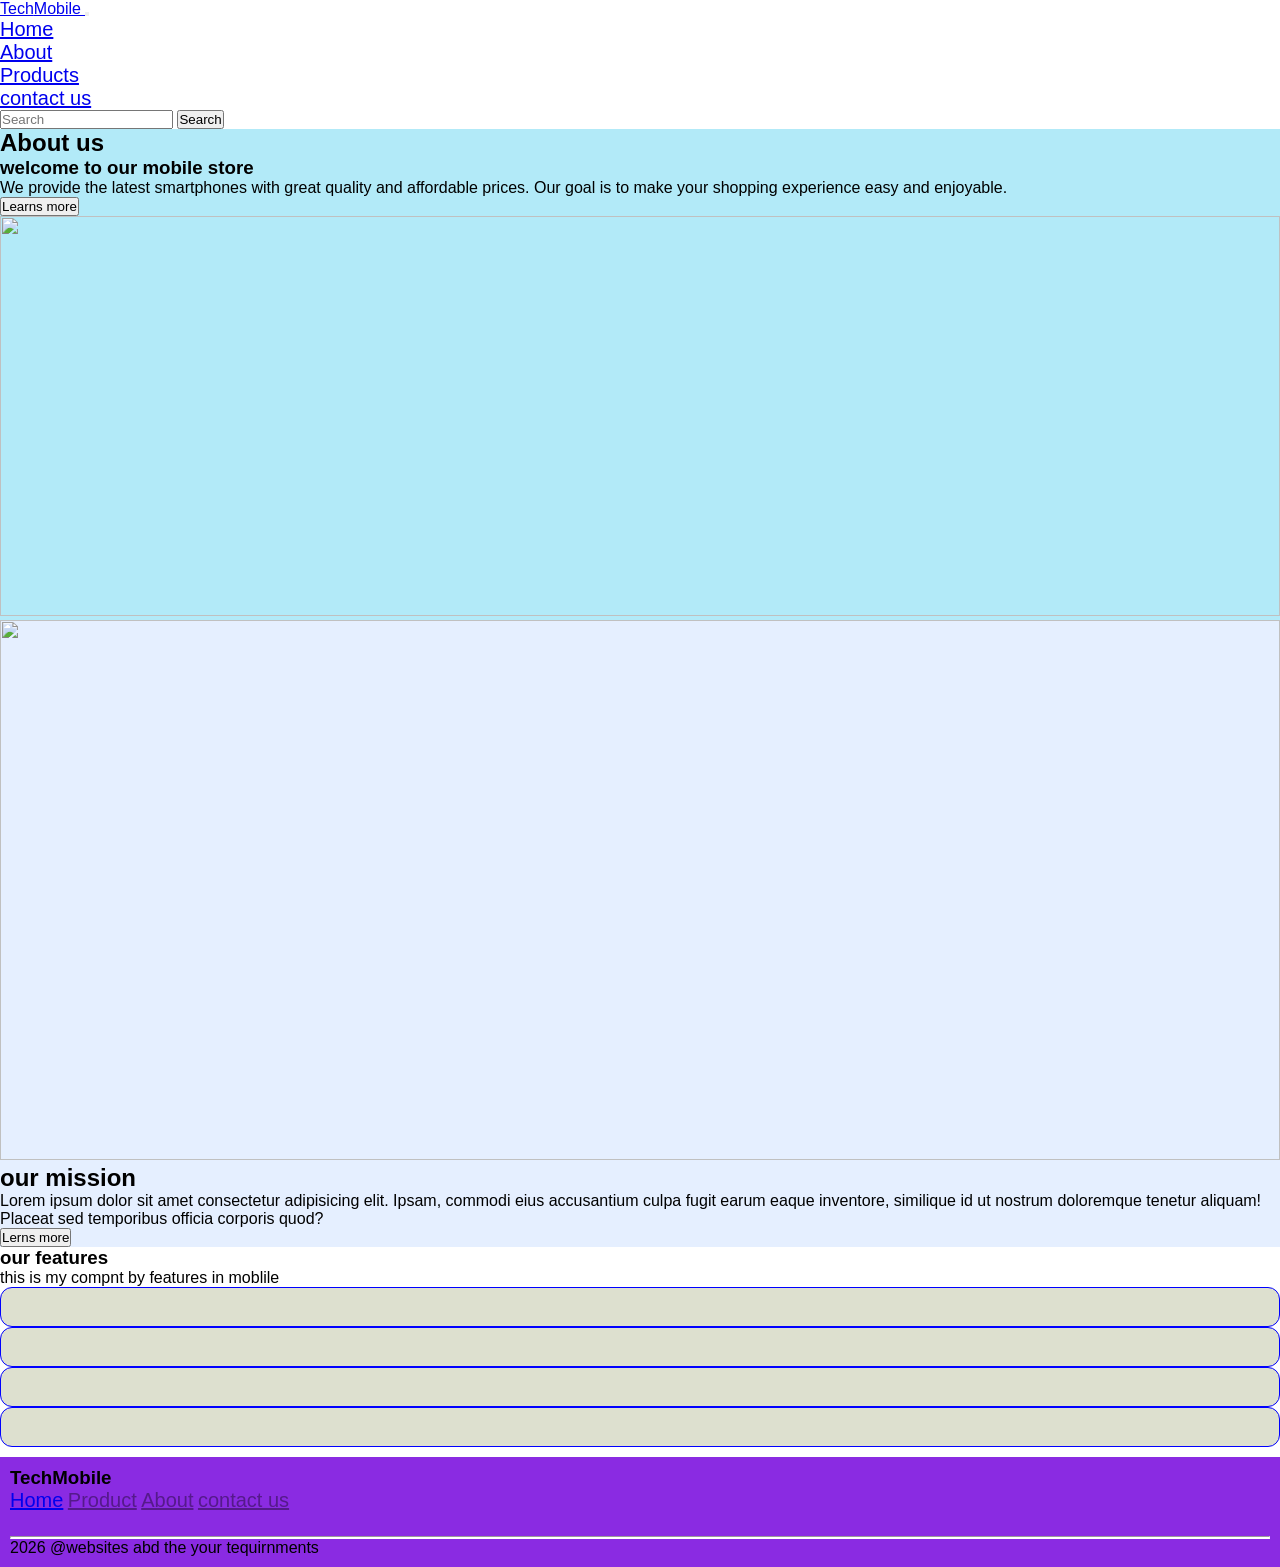
==== about.html @ 974cecf5 "Add files via upload" ====
<!DOCTYPE html>
<html lang="en">

<head>
  <meta charset="UTF-8">
  <meta name="viewport" content="width=device-width, initial-scale=1.0">
  <link rel="stylesheet" href="../frontendfiles/style.css">
  <link rel="stylesheet" href="style.css">
  <link rel="shortcut icon" href="../image folder/planet.avif" type="image/x-icon">

  <title>mobile about</title>
  <style>

  </style>
</head>

<body>
  <nav class="navbar navbar-expand-lg bg-primary">
    <div class="container-fluid">
      <a class="navbar-brand text-light fw-bold" href="#"> Tech<span class="text-warning">Mobile </span>  </a>
      <button class="navbar-toggler" type="button" data-bs-toggle="collapse" data-bs-target="#navbarSupportedContent"
        aria-controls="navbarSupportedContent" aria-expanded="false" aria-label="Toggle navigation">
        <span class="navbar-toggler-icon"></span>
      </button>
      <div class="collapse navbar-collapse" id="navbarSupportedContent">
        <ul class="navbar-nav me-auto mb-2 mb-lg-0 d-flex justify-content-center align-item-center flex-grow-1">
          <li class="nav-item">
            <a class="nav-link active   text-light" aria-current="page" href="index.html">Home</a>
          </li>
          <li class="nav-item">
            <a class="nav-link  text-light " href="#">About</a>
          </li>
          <li class="nav-item">
            <a class="nav-link  text-light " href="product.html"> Products</a>

          </li>
          <li class="nav-item">
            <a class="nav-link  text-light" href="contact.html">contact us</a>
          </li>
        </ul>
        <form class="d-flex" role="search">
          <input class="form-control me-2" type="search" placeholder="Search" aria-label="Search">
          <button class="btn btn-success" type="submit">Search</button>
        </form>
      </div>
    </div>
  </nav>
  <!-- start hero section   -->
  <section class="about-hero">
    <div class="container">
      <div class="row d-flex align-items-center">

        <div class="col-md-6 col-lg-6">
           
          <h2 class="fw-bold my-2">About us </h2>
          <h3 class="display-5 fw-bold"> welcome to our <span class="text-primary"> mobile store</span></h3>
          <p class="fs-5 mt-3">We provide the latest smartphones with great quality and affordable prices. Our goal is
            to make
            your shopping experience easy and enjoyable.</p>
          <button type="button" class="btn btn-primary btn-lg mb-lg-2 ">Learns more</button>
 
        </div>

        <div class="col-md-6 col-lg-6 ">
          <img src="../image folder/about banner.png"  style="height: 400px; width: 100%;" alt="">
        </div>



      </div>
    </div>
  </section>

  <!-- hero  hero section -->
  <!-- start banner  -->
  <div class="banner-about">
    <div class="container">
      <div class="row">
        <div class="col-md-5 col-lg-5">
          <img src="C:\Users\Admin\Downloads\app-removebg-preview (1).png" style="height: 60vh; width: 100%;"
            class="my-lg-3" alt="">
        </div>
        <div class="col-md-7 col-lg-7">
          <h2 class="mt-lg-5 display-5 fw-bold">our mission</h2>
          <p>Lorem ipsum dolor sit amet consectetur adipisicing elit. Ipsam, commodi eius accusantium culpa fugit earum
            eaque inventore, similique id ut nostrum doloremque tenetur aliquam! Placeat sed temporibus officia corporis
            quod?</p>
          <button class="btn btn-danger btn-lg">Lerns more</button>
        </div>
      </div>
    </div>
  </div>

  <!-- end banner  -->
  </div>

  <!-- start feature  -->
  <section class="container">
    <h3 class="display-5 fw-bold text-primary text-center">our features</h3>
    <p class="fs-5 my-2 text-center">this is my compnt by features in moblile </p>
    <div class="row g-2">
      <div class="col-md-3 col-lg-3">
        <div class="feature">
          <img src="../image folder/icon 1.png" style="width: 90px; text-align: center;" alt="">

        </div>
      </div>
      <div class="col-md-3 col-lg-3">
        <div class="feature">
          <img src="../image folder/icon 2.png" style="width: 90px;" alt="">


        </div>
      </div>
      <div class="col-md-3 col-lg-3">
        <div class="feature">
          <img src="../image folder/icon 3.png" style="width: 90px;" alt="">


        </div>
      </div>
      <div class="col-md-3 col-lg-3">
        <div class="feature">
          <img src="../image folder/icon 4.png" style="width: 100px;" alt="">


        </div>
      </div>


    </div>



  </section>


  <!-- end feature  -->

  <footer class="footer">
    <div class="container-fluid">
      <div class="row">
        <div class="col-md-4 col-lg-4">
          <h3 class="text-light fw-bold mt-3">Tech<span class="text-warning fw-bold">Mobile</span></h3>

        </div>
        <div class="col-md-4 col-lg-4">
          <div class="d-flex my-lg-4   ">
            <a href="homepage.html" class="nav-link text-light me-3 fs-5">Home</a>
            <a href="" class="nav-link text-light fs-5 me-3">Product</a>
            <a href="" class="nav-link t text-light fs-5 me-3">About</a>
            <a href="" class="nav-link t text-light fs-5 me-3">contact us</a>
          </div>
        </div>
        <div class="col-md-4 col-lg-4">
          <img src="../image folder/twiiter.png" style="width: 40px;  margin-top: 20px;" alt="">
          <img src="../image folder/instaram.png" style="width: 40px; margin-top: 20px;" alt="">
          <img src="../image folder/playstore-removebg-preview.png" style="width: 40px; margin-top: 20px;" alt="">
          <img src="../image folder/youtube.png" style="width: 40px; margin-top: 20px;" alt="">

        </div>





      </div>
      <hr>
      <p class="text-light fs-5 text-center"> 2026 @websites abd the your tequirnments </p>
    </div>
  </footer>
</body>
<script src="../frontendfiles/script.js"></script>

</html>
---- style.css ----
/* home page css */
 * {
   margin: 0;
   padding: 0;
   box-sizing: border-box;
 }

 body {
   font-family: Arial, Helvetica, sans-serif;

 }

 .nav-link {
   transition: all 0.7s;
 }

 .nav-link:hover {
   background-color: green;
   transform: translatex(-7px);
   color: white;
 }
  
 .nav-link {
   font-size: 20px;
   font-family: Arial, Helvetica, sans-serif;
 }

 .carousel-item img {
   width: 100%;
   height: 690px;
 }

 .banner-1 {
   background-color: blueviolet;
   color: white;
   padding: 15px;

 }

 .banner-1 img {
   height: 400px;
   width: 100%;
 }

 .card-home {
   background-color: whitesmoke;
   box-shadow: 2px 2px 2px 4px blueviolet;
   padding: 6px;
 }

 .card img {
   background-color: gray;
 }

 .card-home {
   transition: all 0.7s;
 }


 .card-home:hover {
   transform: translateY(-8px);
 }

 .footer {
   background-color: blueviolet;
   padding: 10px 10px;
   margin-top: 10px;
 }

 .footer img {
   width: 100px;
 }

 .footer hr {
   color: white;
   border-bottom: 2px solid white;
 }

 /* end  home page css  */
 /* start about css  */

 .about-hero {
   background-color: rgba(0, 187, 232, 0.3);
 }
  /* Heading Animation */
  /* start home animation */
.banner-1 h2{
    animation: slideLeft 1.5s ease-in-out infinite;

}
.banner-1 p{
    animation: slideLeft 1.5s ease-in-out infinite;

  }
  .banner-1 button{
    animation: slideLeft 1.5s ease-in-out infinite;

  }
  .banner-1 img{
    animation: slideLeft 2s ease-in-out infinite;

  }




  /* end home animation */
/* start about animation */
  .about-hero h2 {
    animation: slideLeft 1.5s ease-in-out infinite;
}

/* Main Heading */
 .about-hero h3 {
    animation: slideLeft 1.5s ease-in-out infinite;
}

/* Paragraph */
 .about-hero p {
    animation: slideLeft 1.5s ease-in-out infinite;
}

/* Button */
 .about-hero button {
    animation: slideLeft 1.5s ease-in-out infinite;
}
  /* img */
 .about-hero img{
    animation: slideLeft 2s ease-in-out infinite;

}
/* banner animation about page */
.banner-about h2{
    animation: slideLeft 1.5s ease-in-out 3;
  
}
.banner-about p{
    animation: slideLeft 1.5s ease-in-out 3;

}
.banner-about button{
    animation: slideLeft 1.5s ease-in-out 3;

}
.banner-about img{
    animation: slideLeft 2s ease-in-out 3;

}
/* banner aniation aboout page */
  /* end about animation */
/* product animaytion start */
 .hero-product h2{
    animation: slideLeft 1.5s ease-in-out infinite;

 }
 .hero-product p{
    animation: slideLeft 1.5s ease-in-out infinite;

 }
 .hero-product button{
    animation: slideLeft 1.5s ease-in-out infinite;

 }
 .hero-product img{
    animation: slideLeft 2s ease-in-out infinite;

 }
 .feature-product h2{
  animation: slidetop 2s ease-in-out infinite;

 }
 .feature-product p{
  animation: slidetop 2s ease-in-out infinite;

}
.feature-product,
.phone h3{
  animation: slidetop 2s ease-in-out 3;

}
.feature-product,
.phone p{
  animation: slidetop 2s ease-in-out 3;

}
 /* product animation end */
 /* contact animation start */
 .bannercontact img{
    animation:  slideLeft 2s ease-in-out infinite;

 }
 .bannercontact h2{
    animation: slideLeft 1.5s ease-in-out infinite;

 }
 .bannercontact p{
    animation: slideLeft  1.5s ease-in-out infinite;

 }
 .bannercontact button{
    animation: slideLeft 1.5s ease-in-out infinite;

 }
 /* contact animation end */
/* Keyframes */
@keyframes slideLeft {
    from {
        opacity: 0;
        transform: translatex(-100px);
    }

    to {
        opacity: 1;
        transform: translatex(0);
    }
}
@keyframes   slidetop {
  from{
    opacity: 0;
    transform: translateY(-50px);
  }
  to{
    opacity: 1;
    transform: translateY(0);
  }
}

 .banner-about {

   background-color: rgba(0, 102, 255, 0.10);

 }

  .feature {
   background-color: #5613;
   color: white;
   padding: 10px;
   border: 1px solid blue;
   border-radius: 12px;
   text-align: center;
 }
      
 .bannercontact {
   background: linear-gradient(to right, #362, #514);
   padding: 10px;
   color: white;
 }

 .bannercontact h2 {
   margin-top: 40px;
 }

 .contact {
   overflow: hidden;
   padding: 20px;
   border-radius: 12px;
   box-shadow: 2px 2px 2px 2px bisque;
   background: rgb(0, 187, 187, 0.10);
   margin-top: 16px;
 }

 label {
   font-size: 20px;
 }

 .form-control:focus {
   background-color: rgb(0, 165, 124, 0.10);
 }

 .input-group label {
   font-size: 20px;
   margin-bottom: 10px;
 }

 .contact-form img {
   height: 300px;
   width: 100%;
 }

 .footer img {
   transition: all 0.6s;
 }

 .footer img:hover {
   transform: translateY(15px);

 }

 .hero-product {
   padding: 20px;
   background: linear-gradient(to right, #142, #165, #156);
   color: white;
 }

 .feature-product {
   background-color: #514;
   color: white;
   padding: 15px;
 }

 .phone {
   background-color: blueviolet;
   color: white;
   padding: 5px;
   text-align: center;
   border-radius: 12px;
 }

 .product-card {
   border: none;
   border-radius: 10px;
   overflow: hidden;
   box-shadow: 0 2px 10px rgba(0, 0, 0, 0.12);
 }

 .product-card {
   transition: all 0.5s;
 }

 .product-card:hover {
   transform: translateY(-6px);
 }

 .card-body h3 {
   color: blue;
   font-weight: bold;
 }
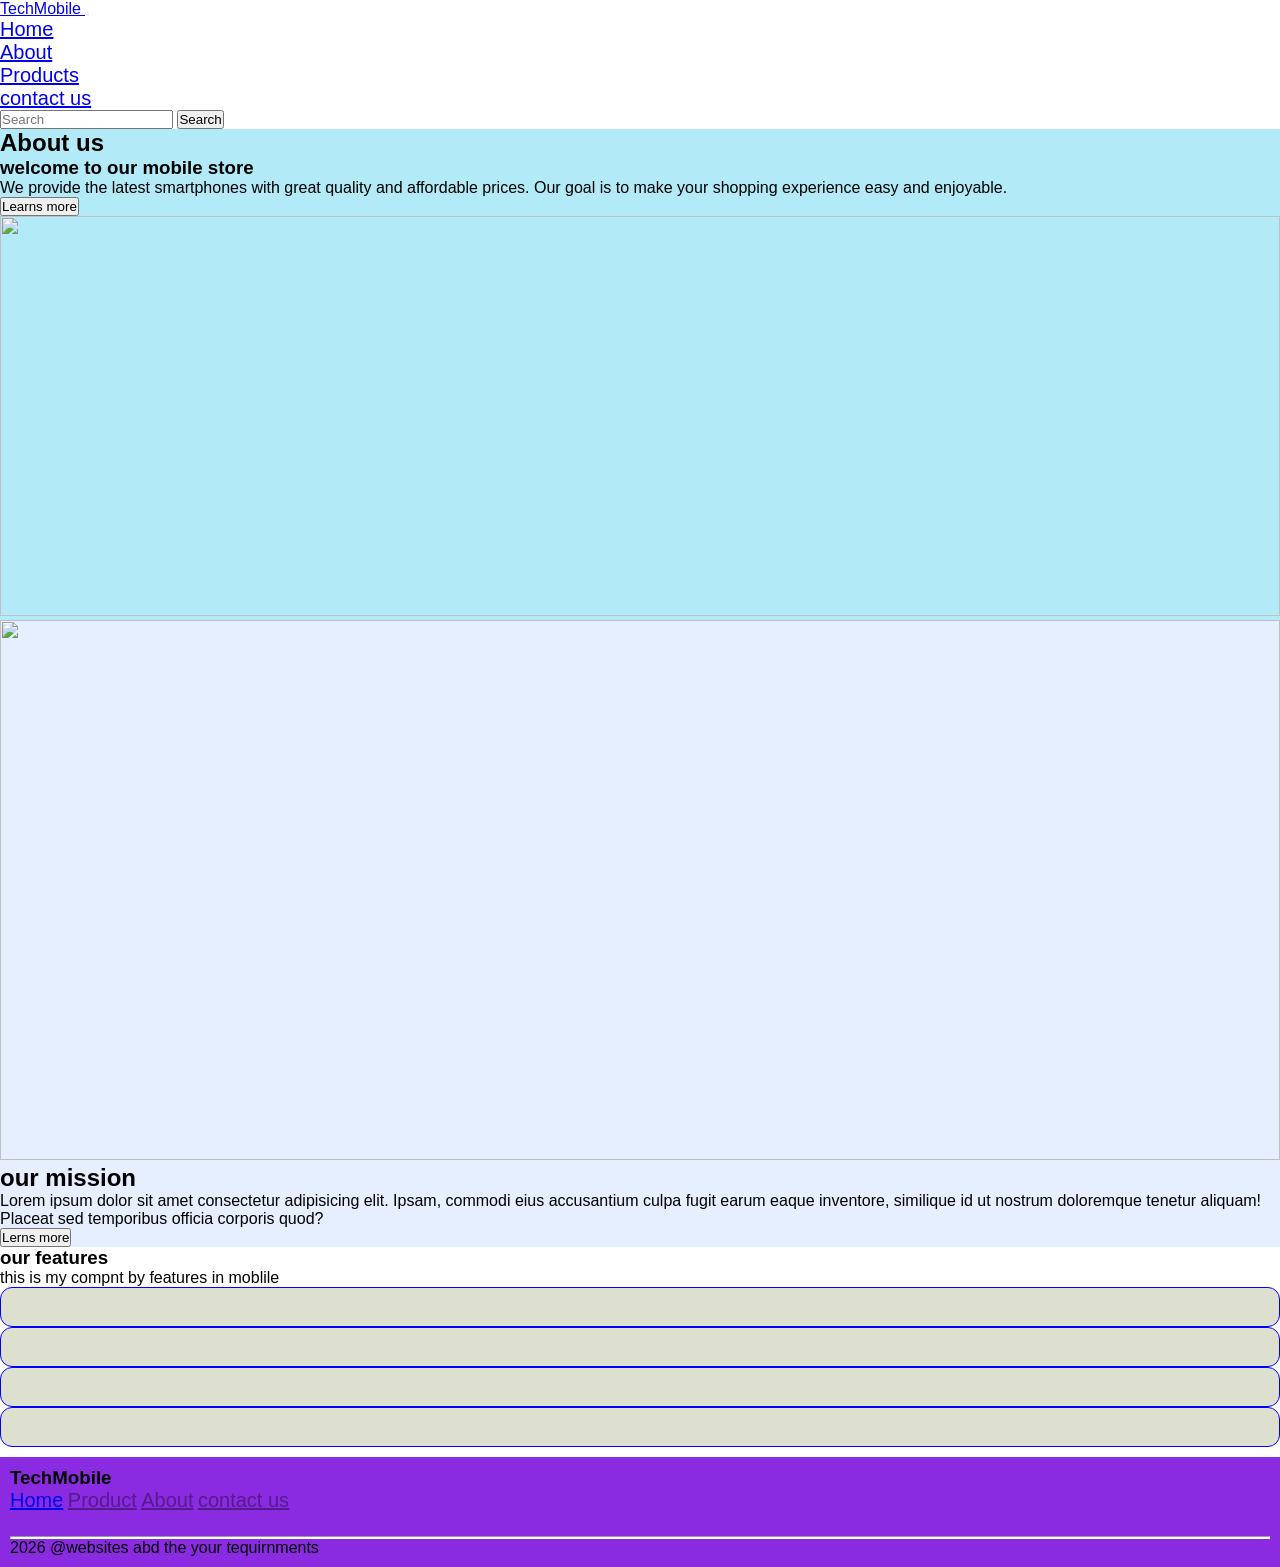
==== commit e8896ef2: "Update about.html" ====
--- a/about.html
+++ b/about.html
@@ -4,7 +4,7 @@
 <head>
   <meta charset="UTF-8">
   <meta name="viewport" content="width=device-width, initial-scale=1.0">
-  <link rel="stylesheet" href="../frontendfiles/style.css">
+  <link https="https://cdn.jsdelivr.net/npm/bootstrap@5.3.9/dist/css/bootstrap.min.css"
   <link rel="stylesheet" href="style.css">
   <link rel="shortcut icon" href="../image folder/planet.avif" type="image/x-icon">
 
@@ -170,6 +170,6 @@
     </div>
   </footer>
 </body>
-<script src="../frontendfiles/script.js"></script>
+<script src="	https://cdn.jsdelivr.net/npm/bootstrap@5.3.9/dist/js/bootstrap.bundle.min.js"></script>
 
-</html>+</html>
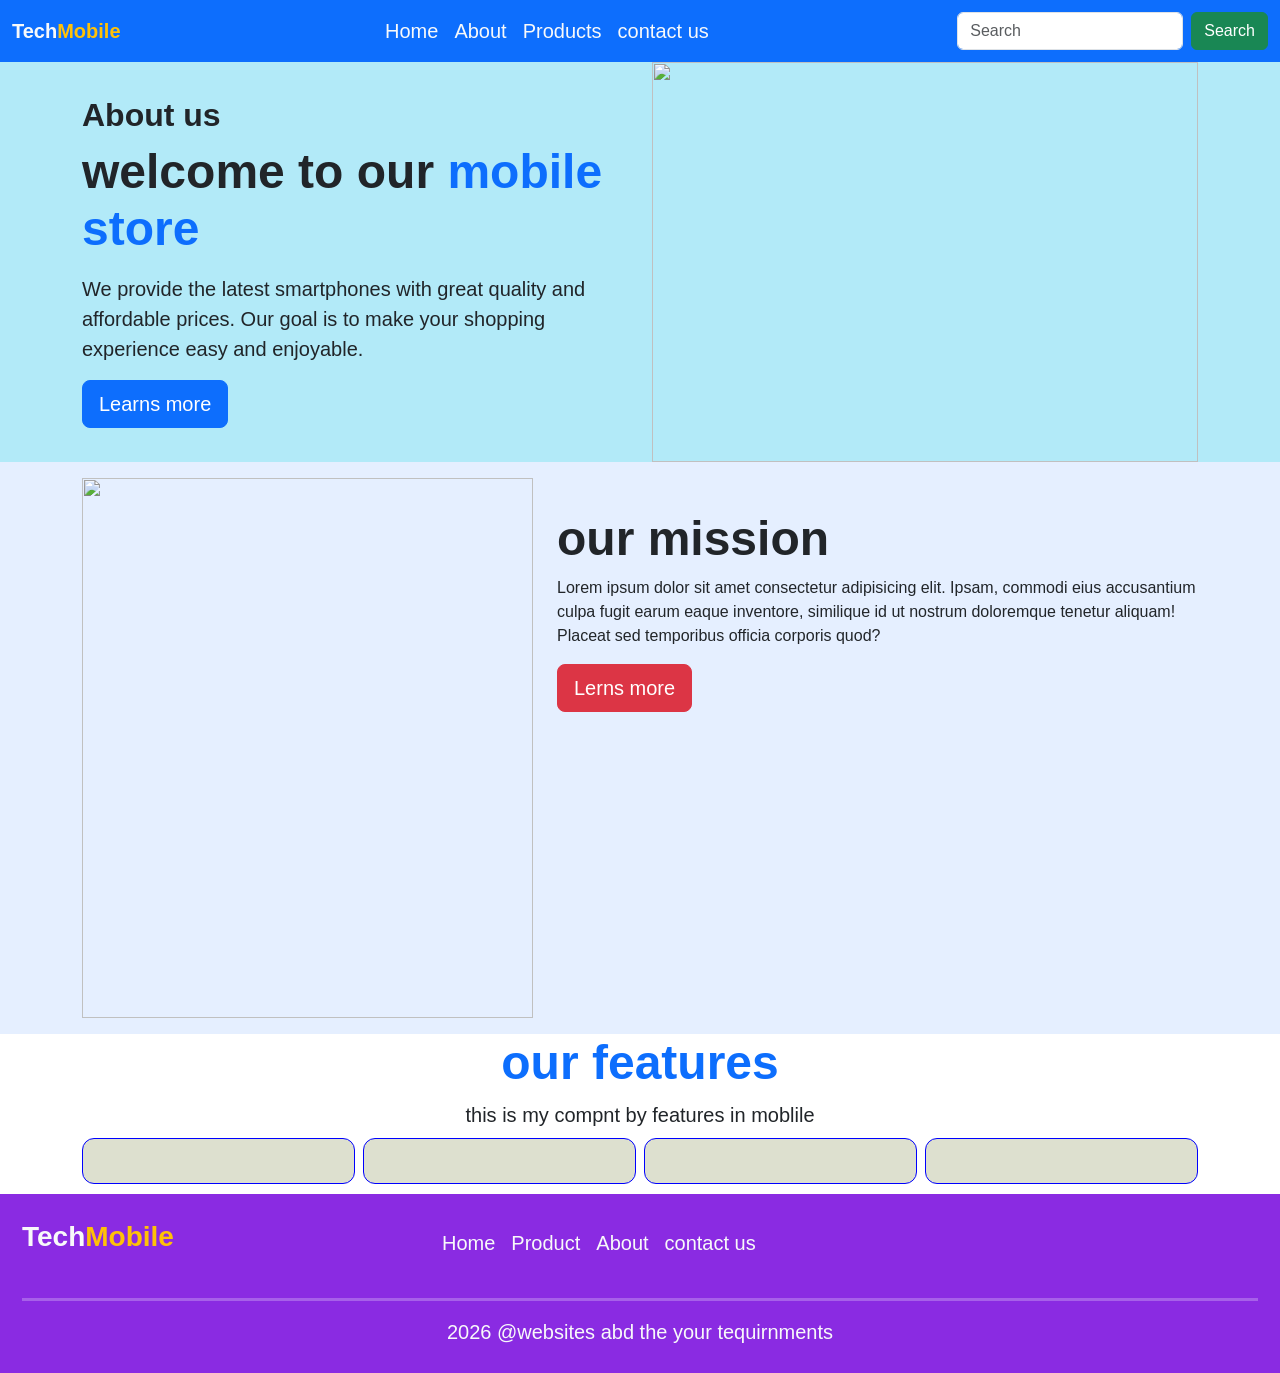
==== commit 1c3bdfee: "Update about.html" ====
--- a/about.html
+++ b/about.html
@@ -4,7 +4,7 @@
 <head>
   <meta charset="UTF-8">
   <meta name="viewport" content="width=device-width, initial-scale=1.0">
-  <link https="https://cdn.jsdelivr.net/npm/bootstrap@5.3.9/dist/css/bootstrap.min.css"
+  <link href="https://cdn.jsdelivr.net/npm/bootstrap@5.3.9/dist/css/bootstrap.min.css" rel="stylesheet">
   <link rel="stylesheet" href="style.css">
   <link rel="shortcut icon" href="../image folder/planet.avif" type="image/x-icon">
 
@@ -169,7 +169,6 @@
       <p class="text-light fs-5 text-center"> 2026 @websites abd the your tequirnments </p>
     </div>
   </footer>
+<script src="https://cdn.jsdelivr.net/npm/bootstrap@5.3.9/dist/js/bootstrap.bundle.min.js"></script>
 </body>
-<script src="	https://cdn.jsdelivr.net/npm/bootstrap@5.3.9/dist/js/bootstrap.bundle.min.js"></script>
-
 </html>
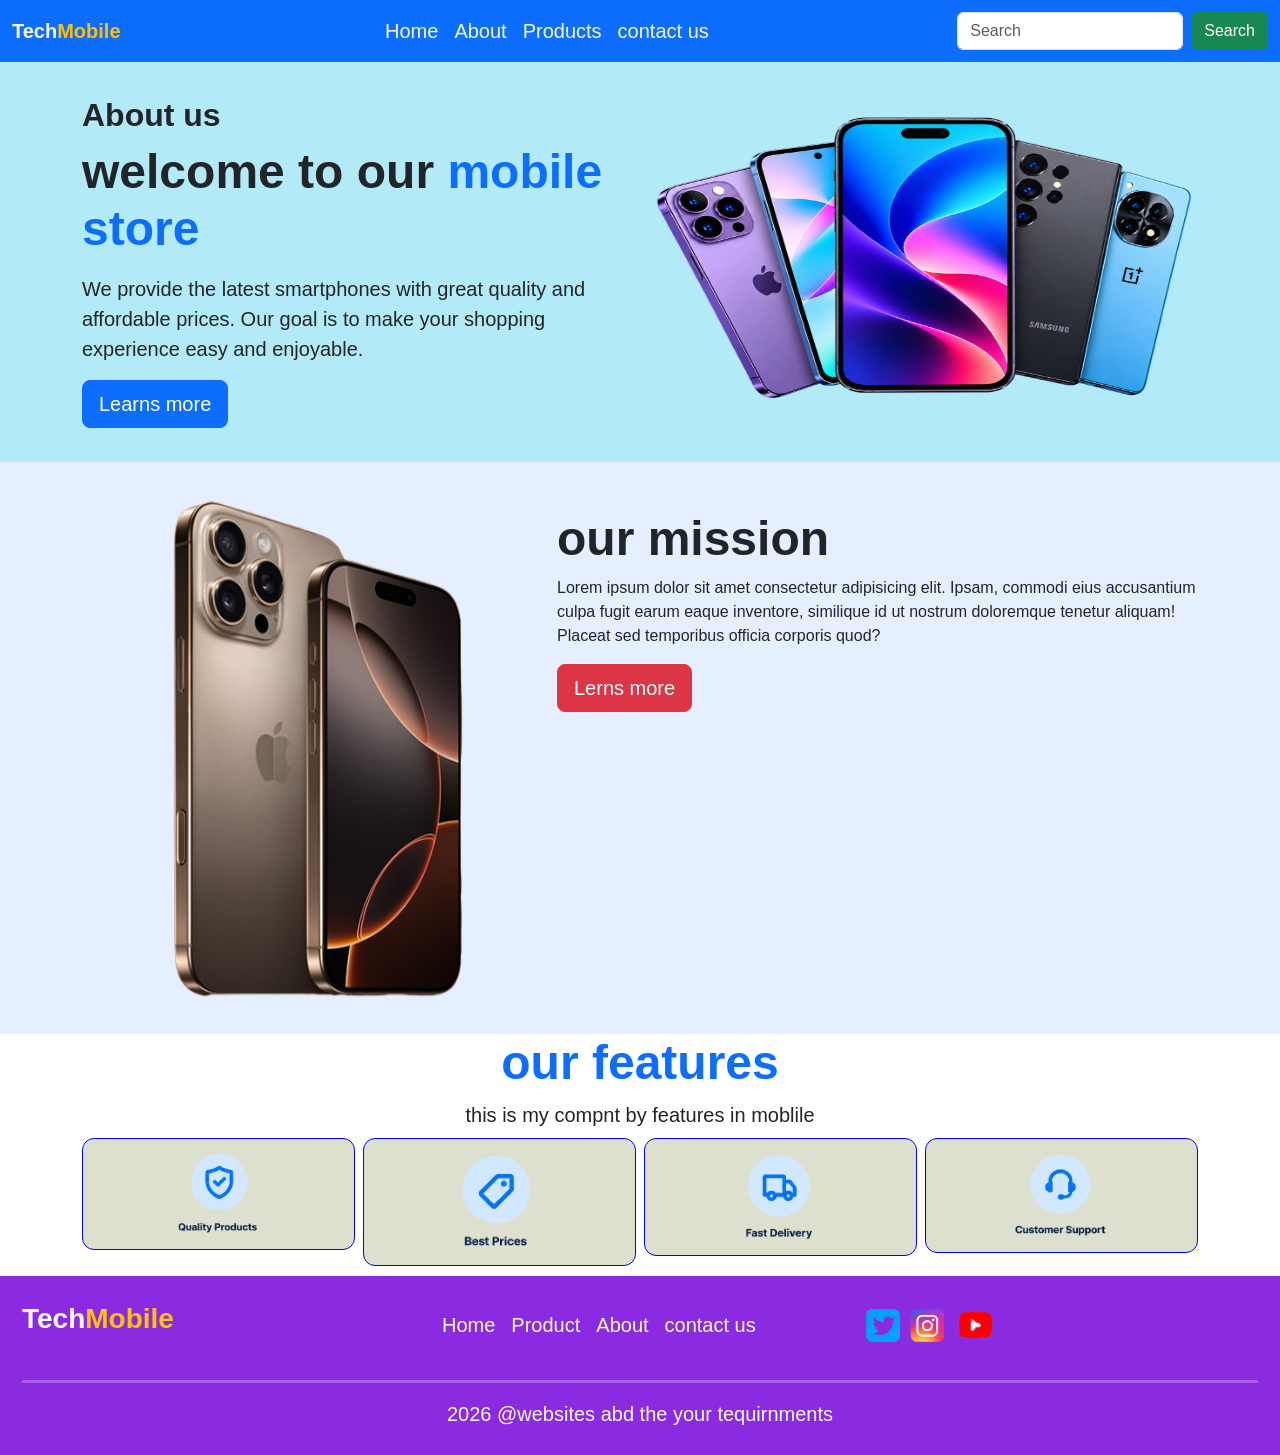
==== commit 1f3eb453: "Update about.html" ====
--- a/about.html
+++ b/about.html
@@ -62,7 +62,7 @@
         </div>
 
         <div class="col-md-6 col-lg-6 ">
-          <img src="../image folder/about banner.png"  style="height: 400px; width: 100%;" alt="">
+          <img src="about.png.png"  style="height: 400px; width: 100%;" alt="">
         </div>
 
 
@@ -77,7 +77,7 @@
     <div class="container">
       <div class="row">
         <div class="col-md-5 col-lg-5">
-          <img src="C:\Users\Admin\Downloads\app-removebg-preview (1).png" style="height: 60vh; width: 100%;"
+          <img src="app.png.png" style="height: 60vh; width: 100%;"
             class="my-lg-3" alt="">
         </div>
         <div class="col-md-7 col-lg-7">
@@ -101,27 +101,27 @@
     <div class="row g-2">
       <div class="col-md-3 col-lg-3">
         <div class="feature">
-          <img src="../image folder/icon 1.png" style="width: 90px; text-align: center;" alt="">
+          <img src="icon 1.png" style="width: 90px; text-align: center;" alt="">
 
         </div>
       </div>
       <div class="col-md-3 col-lg-3">
         <div class="feature">
-          <img src="../image folder/icon 2.png" style="width: 90px;" alt="">
+          <img src="icon 2.png" style="width: 90px;" alt="">
 
 
         </div>
       </div>
       <div class="col-md-3 col-lg-3">
         <div class="feature">
-          <img src="../image folder/icon 3.png" style="width: 90px;" alt="">
+          <img src="icon 3.png" style="width: 90px;" alt="">
 
 
         </div>
       </div>
       <div class="col-md-3 col-lg-3">
         <div class="feature">
-          <img src="../image folder/icon 4.png" style="width: 100px;" alt="">
+          <img src="icon 4.png" style="width: 100px;" alt="">
 
 
         </div>
@@ -153,10 +153,10 @@
           </div>
         </div>
         <div class="col-md-4 col-lg-4">
-          <img src="../image folder/twiiter.png" style="width: 40px;  margin-top: 20px;" alt="">
-          <img src="../image folder/instaram.png" style="width: 40px; margin-top: 20px;" alt="">
-          <img src="../image folder/playstore-removebg-preview.png" style="width: 40px; margin-top: 20px;" alt="">
-          <img src="../image folder/youtube.png" style="width: 40px; margin-top: 20px;" alt="">
+          <img src="twiiter.png" style="width: 40px;  margin-top: 20px;" alt="">
+          <img src="instaram.png" style="width: 40px; margin-top: 20px;" alt="">
+          <img src="playstore.png" style="width: 40px; margin-top: 20px;" alt="">
+          <img src="youtube.png" style="width: 40px; margin-top: 20px;" alt="">
 
         </div>
 
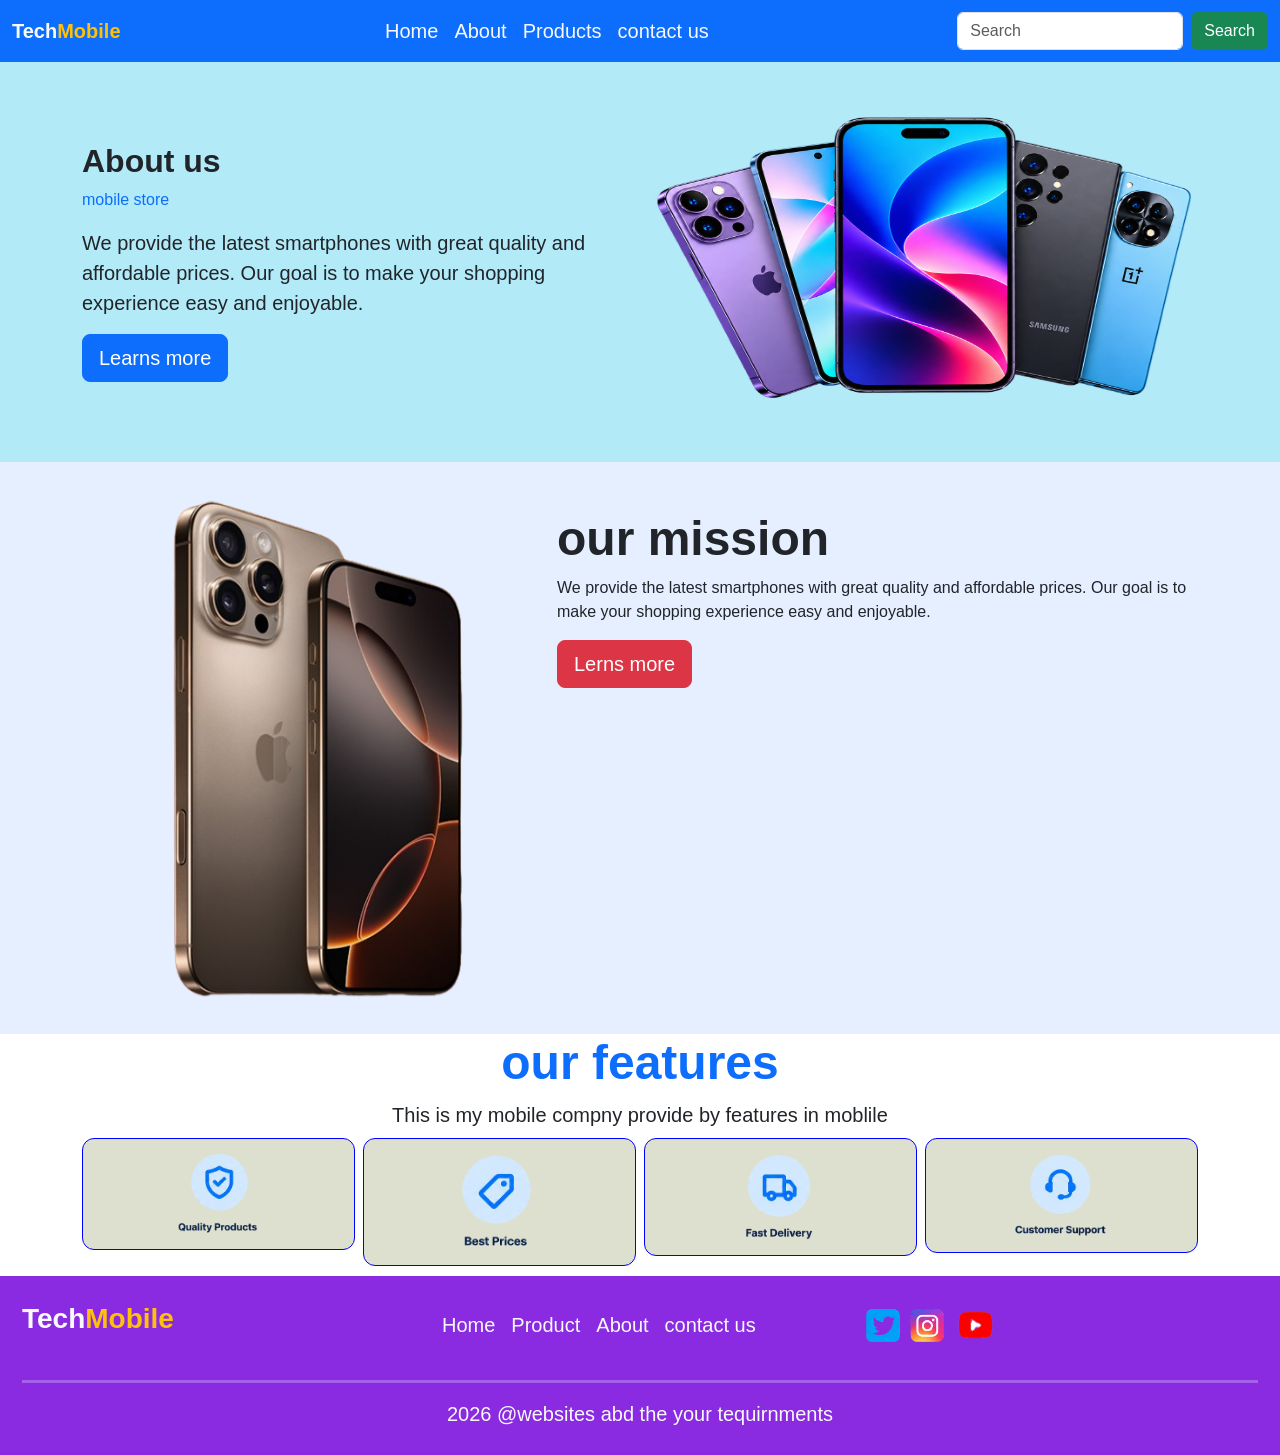
==== commit 10d50cff: "Update about.html" ====
--- a/about.html
+++ b/about.html
@@ -53,7 +53,7 @@
         <div class="col-md-6 col-lg-6">
            
           <h2 class="fw-bold my-2">About us </h2>
-          <h3 class="display-5 fw-bold"> welcome to our <span class="text-primary"> mobile store</span></h3>
+           <span class="text-primary"> mobile store</span></h3>
           <p class="fs-5 mt-3">We provide the latest smartphones with great quality and affordable prices. Our goal is
             to make
             your shopping experience easy and enjoyable.</p>
@@ -82,9 +82,9 @@
         </div>
         <div class="col-md-7 col-lg-7">
           <h2 class="mt-lg-5 display-5 fw-bold">our mission</h2>
-          <p>Lorem ipsum dolor sit amet consectetur adipisicing elit. Ipsam, commodi eius accusantium culpa fugit earum
-            eaque inventore, similique id ut nostrum doloremque tenetur aliquam! Placeat sed temporibus officia corporis
-            quod?</p>
+          <p>We provide the latest smartphones with great quality and affordable prices. Our goal is
+            to make
+            your shopping experience easy and enjoyable.</p>
           <button class="btn btn-danger btn-lg">Lerns more</button>
         </div>
       </div>
@@ -97,7 +97,7 @@
   <!-- start feature  -->
   <section class="container">
     <h3 class="display-5 fw-bold text-primary text-center">our features</h3>
-    <p class="fs-5 my-2 text-center">this is my compnt by features in moblile </p>
+    <p class="fs-5 my-2 text-center">This is my mobile compny provide by features in moblile </p>
     <div class="row g-2">
       <div class="col-md-3 col-lg-3">
         <div class="feature">
@@ -155,7 +155,7 @@
         <div class="col-md-4 col-lg-4">
           <img src="twiiter.png" style="width: 40px;  margin-top: 20px;" alt="">
           <img src="instaram.png" style="width: 40px; margin-top: 20px;" alt="">
-          <img src="playstore.png" style="width: 40px; margin-top: 20px;" alt="">
+          <img src="playstore-removebg-preiew.png" style="width: 40px; margin-top: 20px;" alt="">
           <img src="youtube.png" style="width: 40px; margin-top: 20px;" alt="">
 
         </div>
--- a/style.css
+++ b/style.css
@@ -45,12 +45,9 @@
  .card-home {
    background-color: whitesmoke;
    box-shadow: 2px 2px 2px 4px blueviolet;
-   padding: 6px;
+   padding: 9px;
  }
 
- .card img {
-   background-color: gray;
- }
 
  .card-home {
    transition: all 0.7s;
@@ -84,147 +81,6 @@
  }
   /* Heading Animation */
   /* start home animation */
-.banner-1 h2{
-    animation: slideLeft 1.5s ease-in-out infinite;
-
-}
-.banner-1 p{
-    animation: slideLeft 1.5s ease-in-out infinite;
-
-  }
-  .banner-1 button{
-    animation: slideLeft 1.5s ease-in-out infinite;
-
-  }
-  .banner-1 img{
-    animation: slideLeft 2s ease-in-out infinite;
-
-  }
-
-
-
-
-  /* end home animation */
-/* start about animation */
-  .about-hero h2 {
-    animation: slideLeft 1.5s ease-in-out infinite;
-}
-
-/* Main Heading */
- .about-hero h3 {
-    animation: slideLeft 1.5s ease-in-out infinite;
-}
-
-/* Paragraph */
- .about-hero p {
-    animation: slideLeft 1.5s ease-in-out infinite;
-}
-
-/* Button */
- .about-hero button {
-    animation: slideLeft 1.5s ease-in-out infinite;
-}
-  /* img */
- .about-hero img{
-    animation: slideLeft 2s ease-in-out infinite;
-
-}
-/* banner animation about page */
-.banner-about h2{
-    animation: slideLeft 1.5s ease-in-out 3;
-  
-}
-.banner-about p{
-    animation: slideLeft 1.5s ease-in-out 3;
-
-}
-.banner-about button{
-    animation: slideLeft 1.5s ease-in-out 3;
-
-}
-.banner-about img{
-    animation: slideLeft 2s ease-in-out 3;
-
-}
-/* banner aniation aboout page */
-  /* end about animation */
-/* product animaytion start */
- .hero-product h2{
-    animation: slideLeft 1.5s ease-in-out infinite;
-
- }
- .hero-product p{
-    animation: slideLeft 1.5s ease-in-out infinite;
-
- }
- .hero-product button{
-    animation: slideLeft 1.5s ease-in-out infinite;
-
- }
- .hero-product img{
-    animation: slideLeft 2s ease-in-out infinite;
-
- }
- .feature-product h2{
-  animation: slidetop 2s ease-in-out infinite;
-
- }
- .feature-product p{
-  animation: slidetop 2s ease-in-out infinite;
-
-}
-.feature-product,
-.phone h3{
-  animation: slidetop 2s ease-in-out 3;
-
-}
-.feature-product,
-.phone p{
-  animation: slidetop 2s ease-in-out 3;
-
-}
- /* product animation end */
- /* contact animation start */
- .bannercontact img{
-    animation:  slideLeft 2s ease-in-out infinite;
-
- }
- .bannercontact h2{
-    animation: slideLeft 1.5s ease-in-out infinite;
-
- }
- .bannercontact p{
-    animation: slideLeft  1.5s ease-in-out infinite;
-
- }
- .bannercontact button{
-    animation: slideLeft 1.5s ease-in-out infinite;
-
- }
- /* contact animation end */
-/* Keyframes */
-@keyframes slideLeft {
-    from {
-        opacity: 0;
-        transform: translatex(-100px);
-    }
-
-    to {
-        opacity: 1;
-        transform: translatex(0);
-    }
-}
-@keyframes   slidetop {
-  from{
-    opacity: 0;
-    transform: translateY(-50px);
-  }
-  to{
-    opacity: 1;
-    transform: translateY(0);
-  }
-}
-
  .banner-about {
 
    background-color: rgba(0, 102, 255, 0.10);
@@ -250,7 +106,7 @@
    margin-top: 40px;
  }
 
- .contact {
+     .contact {
    overflow: hidden;
    padding: 20px;
    border-radius: 12px;
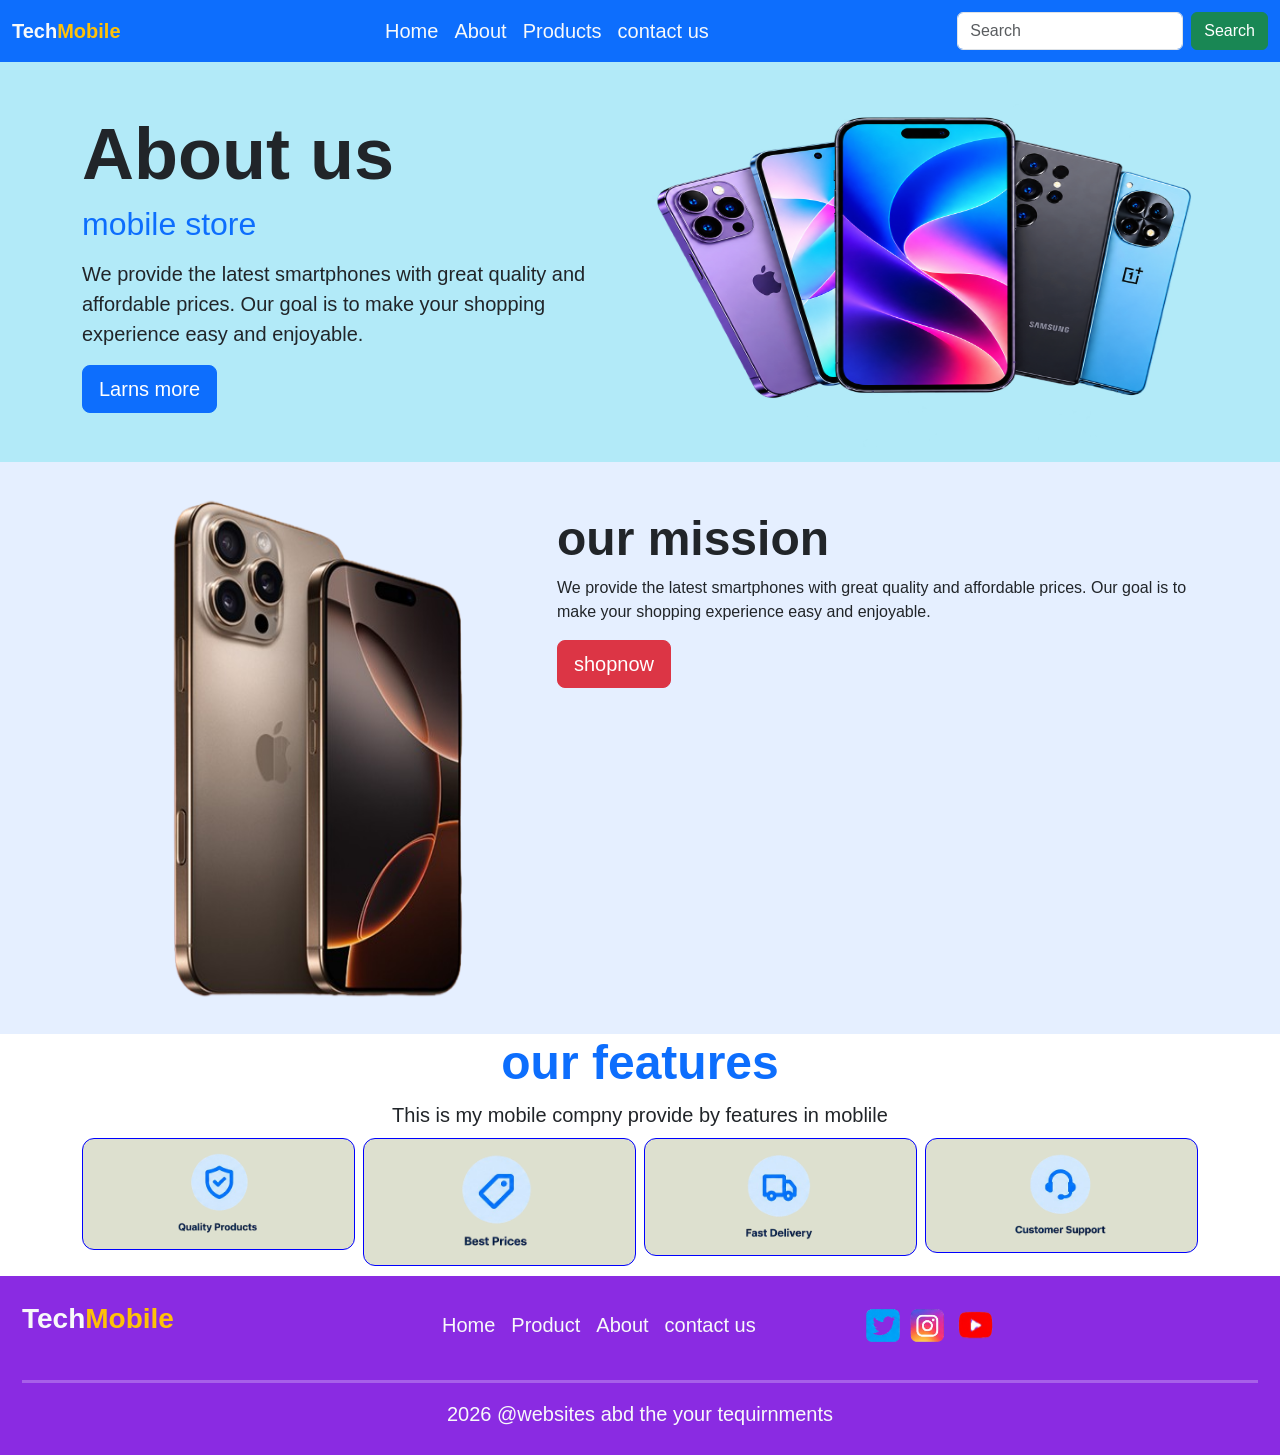
==== commit 616fc0e6: "Update about.html" ====
--- a/about.html
+++ b/about.html
@@ -52,12 +52,12 @@
 
         <div class="col-md-6 col-lg-6">
            
-          <h2 class="fw-bold my-2">About us </h2>
-           <span class="text-primary"> mobile store</span></h3>
+          <h2 class="fw-bold my-2 display-2">About us </h2>
+           <h2 class="text-primary"> mobile store</h3>
           <p class="fs-5 mt-3">We provide the latest smartphones with great quality and affordable prices. Our goal is
             to make
             your shopping experience easy and enjoyable.</p>
-          <button type="button" class="btn btn-primary btn-lg mb-lg-2 ">Learns more</button>
+          <button type="button" class="btn btn-primary btn-lg mb-lg-2 ">Larns more</button>
  
         </div>
 
@@ -85,7 +85,7 @@
           <p>We provide the latest smartphones with great quality and affordable prices. Our goal is
             to make
             your shopping experience easy and enjoyable.</p>
-          <button class="btn btn-danger btn-lg">Lerns more</button>
+          <button class="btn btn-danger btn-lg">shopnow</button>
         </div>
       </div>
     </div>
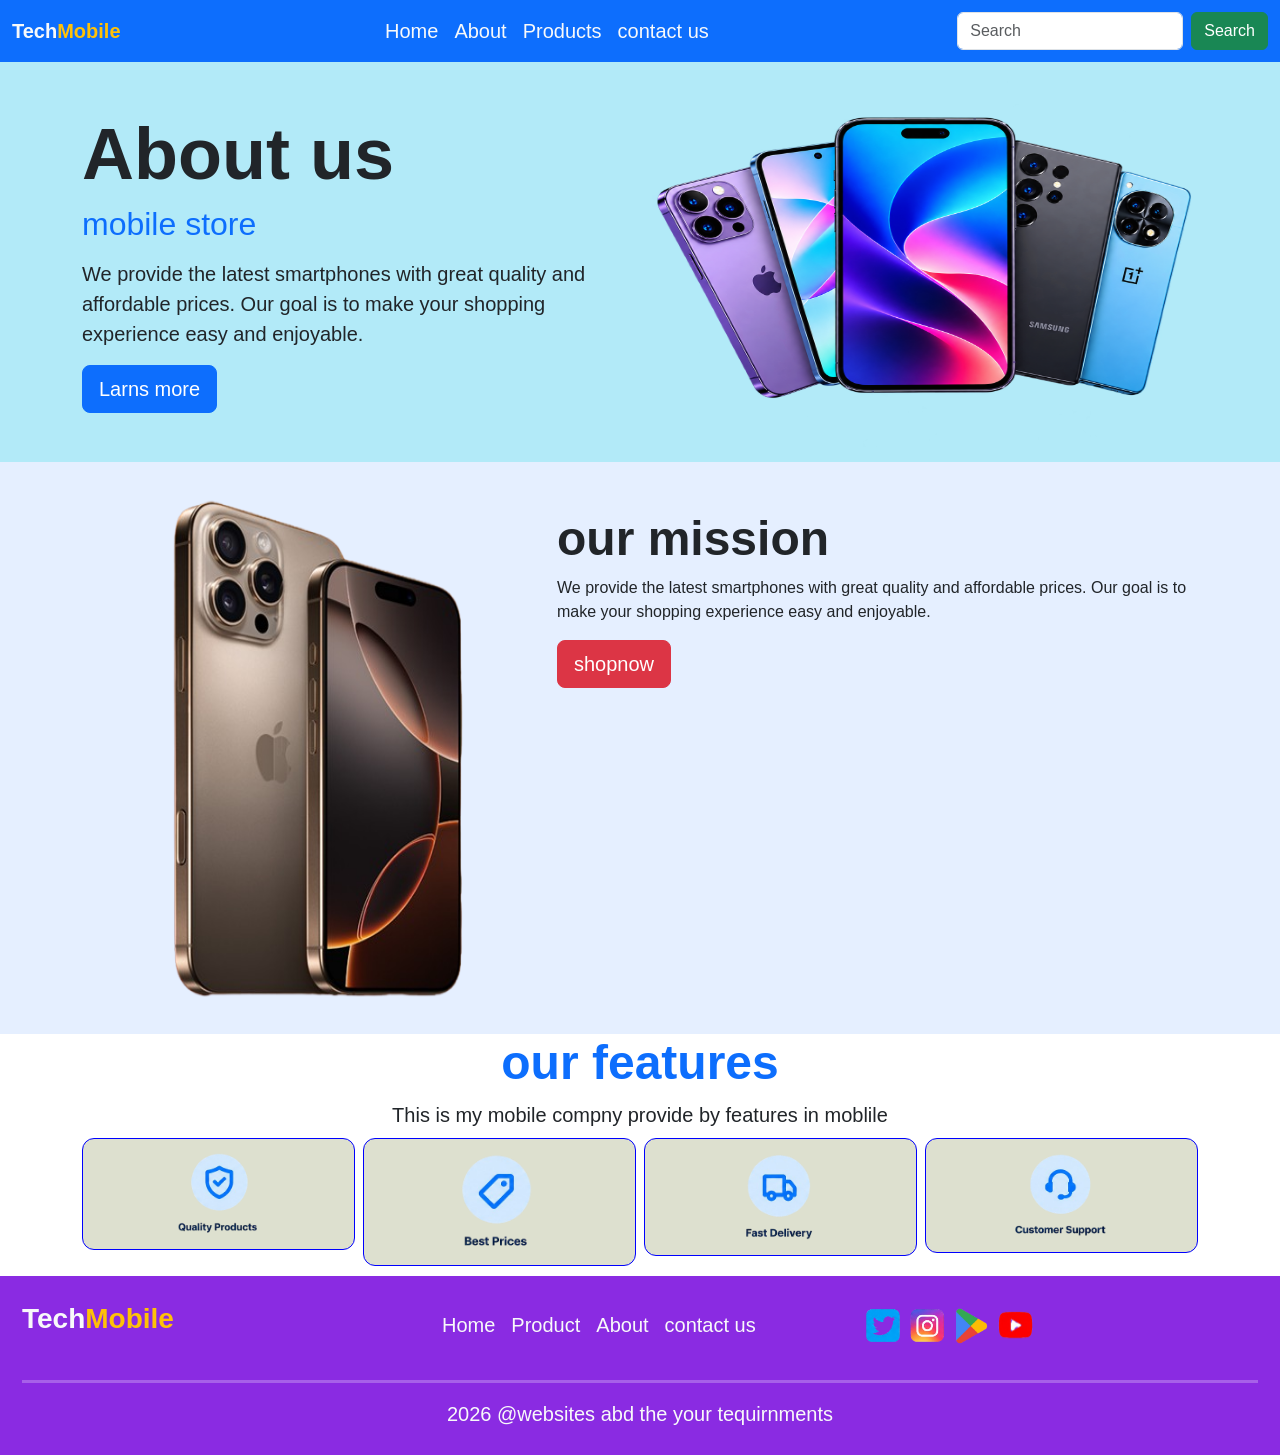
==== commit 52bffb4d: "Update about.html" ====
--- a/about.html
+++ b/about.html
@@ -155,7 +155,7 @@
         <div class="col-md-4 col-lg-4">
           <img src="twiiter.png" style="width: 40px;  margin-top: 20px;" alt="">
           <img src="instaram.png" style="width: 40px; margin-top: 20px;" alt="">
-          <img src="playstore-removebg-preiew.png" style="width: 40px; margin-top: 20px;" alt="">
+          <img src="playstore-removebg-preview.png" style="width: 40px; margin-top: 20px;" alt="">
           <img src="youtube.png" style="width: 40px; margin-top: 20px;" alt="">
 
         </div>
